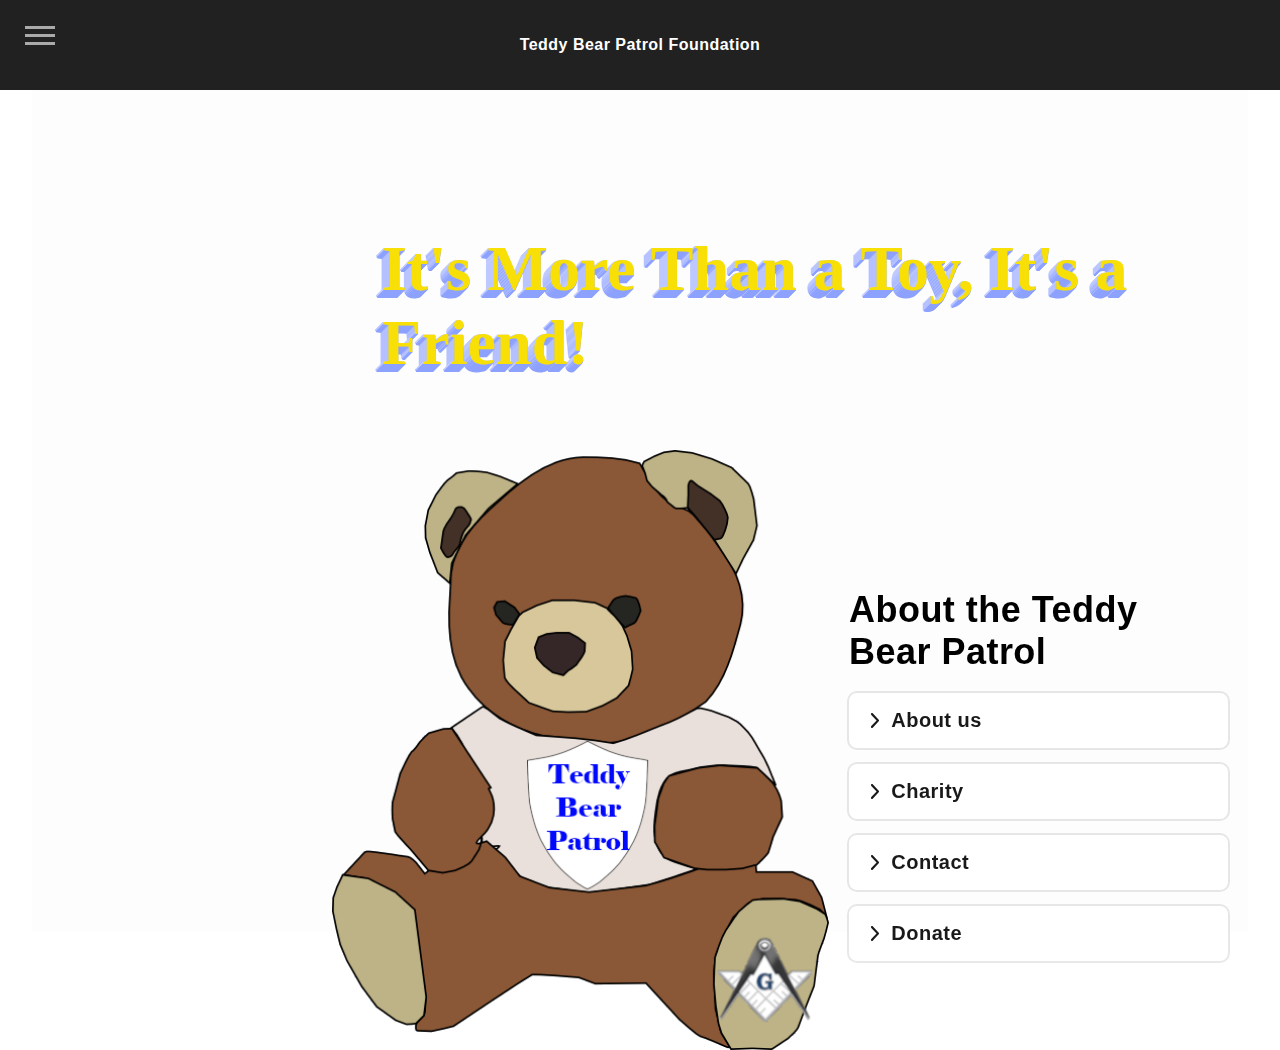
==== index.html @ 4bf90b7e "first main page done for now" ====
<!DOCTYPE html>
<html dir="ltr" lang="en-us">
<head>
  <meta name="viewport" content="width=device-width, initial-scale=1.0">
  <meta content="text/html;charset=ISO-8859-1" http-equiv="Content-Type">
  <title>Teddy Bear Patrol Foundation</title>
  <link rel="stylesheet" href="index.css">
</head>
<body>
  <div class="page">
    <header tabindex="0">Teddy Bear Patrol Foundation</header>
    <div id="nav-container">
      <div class="bg"></div>
      <div class="button" tabindex="0">
        <span class="icon-bar"></span>
        <span class="icon-bar"></span>
        <span class="icon-bar"></span>
      </div>
      <div id="nav-content" tabindex="0">
        <ul>
          <li><a href="https://www.teddybearpatrol.org/index.html">Home</a></li>
          <li><a href="https://www.teddybearpatrol.org/about.html">About</a></li>
          <li><a href="https://www.teddybearpatrol.org/agencies.html">Agencies</a></li>
          <li><a href="https://www.teddybearpatrol.org/sponsors.html">Sponsors</a></li>
          <li><a href="https://www.teddybearpatrol.org/donate.html">Donate</a></li>
          <li><a href="https://www.teddybearpatrol.org/events.html">Events</a></li>
          <li class="small"><a href="#0">Facebook</a><a href="#0">Instagram</a></li>
        </ul>
      </div>
    </div>

<p class="pted1">It's More Than a Toy, It's a Friend!</p>



    <div class="content-wrapper">
<img class="image-container" src="TBP.png" alt="bear image with masonic lodge 174 symbol">

    <main>
      <h1>About the Teddy Bear Patrol</h1>
      <section class="accordion" id="overview">
        <h1 class="title"><a href="#overview">About us</a></h1>
        <div class="content">
          <div class="wrapper">
            <p>
              What is the Teddy Bear Patrol? The Teddy Bear Patrol is a heartwarming initiative that provides stuffed Teddy Bears to first responders to give to children facing critical or traumatic situations in order to provide comfort and emotional support.  When a child is scared, a new Teddy Bear is more than a toy, it's a friend.
            </p>
          </div>
        </div>
      </section>

      <section class="accordion" id="how-does-it-work">
        <h1 class="title"><a href="#how-does-it-work">Charity</a></h1>
        <div class="content">
          <div class="wrapper">
            <p>
              The Teddy Bear Patrol Foundation is a 501(c)(3) tax exempt charitable nonprofit foundation incorporated in the State of Michigan
            </p>
          </div>
        </div>
      </section>

      <section class="accordion" id="contact">
        <h1 class="title"><a href="#contact">Contact</a></h1>
        <div class="content">
          <div class="wrapper">
            <p>
              contact us at our email: <a href="info@teddybearpatrol.org">info@teddybearpatrol.org</a>
            </p>
          </div>
        </div>
      </section>

      <section class="accordion" id="donate">
        <h1 class="title"><a href="#donate">Donate</a></h1>
        <div class="content">
          <div class="wrapper">
            <p>
              Donate here on the site or contact us for more information on donations: <a href="https://www.teddybearpatrol.org/donate.html">info@teddybearpatrol.org</a>
            </p>
          </div>
        </div>
      </section>

    </main>
  </div>


</body>
</html>
---- index.css ----
.content-wrapper {
    display: flex; /* Use flexbox to align the image and buttons */
    align-items: center; /* Align items to the center vertically */
    margin-top: 50px; /* Add spacing between the header and the content */
}

.image-container {
    width: 600px;
    height: 600px;
    margin-left: 300px;
    margin-top: 20px;
    }
@import url('https://fonts.googleapis.com/css?family=Encode+Sans+Condensed:400,600');

* {
  outline: none;
}

strong {
  font-weight: 600;
}

.page {
  width: 100%;
  height: 100vh;
  background: #fdfdfd;
  font-family: 'Encode Sans Condensed', sans-serif;
  font-weight: 600;
  letter-spacing: .03em;
  color: #212121;
}

header {
  display: flex;
  position: fixed;
  width: 100%;
  height: 90px;
  background: #212121;
  color: #ffffff;
  justify-content: center;
  align-items: center;
  -webkit-tap-highlight-color: rgba(0,0,0,0);
}

main {
  padding: 70px 20px 0;
  display: flex;
  flex-direction: column;
  height: 100%;
}

main > div {
  margin: auto;
  max-width: 600px;
}

main h2 span {
  color: #BF7497;
}

main p {
  line-height: 1.5;
  font-weight: 200;
  margin: 20px 0;
}

main small {
  font-weight: 300;
  color: #888;
}

#nav-container {
  position: fixed;
  height: 100vh;
  width: 100%;
  pointer-events: none;
}
#nav-container .bg {
  position: absolute;
  top: 70px;
  left: 0;
  width: 100%;
  height: calc(100% - 70px);
  visibility: hidden;
  opacity: 0;
  transition: .3s;
  background: #000;
}
#nav-container:focus-within .bg {
  visibility: visible;
  opacity: .6;
}
#nav-container * {
  visibility: visible;
}

.button {
  position: relative;
  display: flex;
  flex-direction: column;
  justify-content: center;
  z-index: 1;
  -webkit-appearance: none;
  border: 0;
  background: transparent;
  border-radius: 0;
  height: 70px;
  width: 30px;
  cursor: pointer;
  pointer-events: auto;
  margin-left: 25px;
  touch-action: manipulation;
  -webkit-tap-highlight-color: rgba(0,0,0,0);
}
.icon-bar {
  display: block;
  width: 100%;
  height: 3px;
  background: #aaa;
  transition: .3s;
}
.icon-bar + .icon-bar {
  margin-top: 5px;
}

#nav-container:focus-within .button {
  pointer-events: none;
}
#nav-container:focus-within .icon-bar:nth-of-type(1) {
  transform: translate3d(0,8px,0) rotate(45deg);
}
#nav-container:focus-within .icon-bar:nth-of-type(2) {
  opacity: 0;
}
#nav-container:focus-within .icon-bar:nth-of-type(3) {
  transform: translate3d(0,-8px,0) rotate(-45deg);
}

#nav-content {
  margin-top: 70px;
  padding: 20px;
  width: 90%;
  max-width: 300px;
  position: absolute;
  top: 0;
  left: 0;
  height: calc(100% - 70px);
  background: #ececec;
  pointer-events: auto;
  -webkit-tap-highlight-color: rgba(0,0,0,0);
  transform: translateX(-100%);
  transition: transform .3s;
  will-change: transform;
  contain: paint;
}

#nav-content ul {
  height: 100%;
  display: flex;
  flex-direction: column;
}

#nav-content li a {
  padding: 10px 5px;
  display: block;
  text-transform: uppercase;
  transition: color .1s;
}

#nav-content li a:hover {
  color: #BF7497;
}

#nav-content li:not(.small) + .small {
  margin-top: auto;
}

.small {
  display: flex;
  align-self: center;
}

.small a {
  font-size: 12px;
  font-weight: 400;
  color: #888;
}
.small a + a {
  margin-left: 15px;
}

#nav-container:focus-within #nav-content {
  transform: none;
}






* {
  box-sizing: border-box;
  margin: 0;
  padding: 0;
}

html, body {
  height: 100%;
}

a,
a:visited,
a:focus,
a:active,
a:link {
  text-decoration: none;
  outline: 0;
}

a {
  color: currentColor;
  transition: .2s ease-in-out;
}

h1, h2, h3, h4 {
  margin: 0;
}

ul {
  padding: 0;
  list-style: none;
}

img {
  vertical-align: middle;
  height: auto;
  width: 100%;
}
  






  @import url('https://fonts.googleapis.com/css2?family=Jost&display=swap');
  :root {
	--size-header: 2.25rem;
	--size-accordion-title: 1.25rem;
	--size-accordion-content: 1rem;
	--animation-speed: 100;
	--slide-ease: cubic-bezier(0.86, 0, 0.07, 1);
	--slide-duration: calc(400ms * 100 / var(--animation-speed));
	--slide-delay: calc(450ms * 100 / var(--animation-speed));
	--circle-duration: calc(900ms * 100 / var(--animation-speed));
}

*,
*::before,
*::after {
	position: relative;
	left: 0;
	top: 0;
	box-sizing: border-box;
}

a,
p,
h1 {
	margin: 0;
}

html {
	height: 100%;
}

body {
	background-color: hsl(0, 0%, 100%);
	font-family: Nunito, Arial, Helvetica, sans-serif;
	font-weight: 600;
	margin: 0;
	display: grid;
	place-items: center;
	padding: 2rem 2rem;
	min-height: 100%;
}

html,
body {
	scroll-behavior: smooth;
	scroll-padding-top: 1rem;
}

main > h1 {
	font-size: var(--size-header);
	margin-bottom: 1.25rem;
	color: #000000;
}

::selection {
	background-color: rgba(0, 0, 0, 0.4);
}

.accordion {
	--circle-x: 1.8rem;
	--circle-y: 0;
	--circle-r: 200%;
	--circle-bg: #fff;
	color: #000;

	background-color: var(--circle-bg);
	max-width: 56ch;
	margin-bottom: 1rem;
	border-radius: min(8px, 0.5rem);

	display: grid;
	grid-template-rows: 0fr 0fr;
	transition-timing-function: var(--slide-ease);
	transition-duration: 200ms, 200ms, var(--slide-duration);
	transition-property: opacity, box-shadow, grid-template-rows;
	transition-delay: 0ms, 0ms, var(--slide-delay);
	box-shadow: 0 0 0 2px rgba(0, 0, 0, 0.1);
	opacity: 0.9;
}

.accordion:not(:target):hover {
	box-shadow: 0 0 0 2px rgba(0, 0, 0, 0.5);
}

.accordion:not(:target):active {
	opacity: 1;
	box-shadow: 0 4px 7px 0 rgba(0, 0, 0, 0.3);
}

.accordion,
.content {
	overflow: hidden;
}

.accordion:target {
	--d: 90deg;
	grid-template-rows: 0fr 1fr;
	transition: grid-template-rows var(--slide-ease) var(--slide-duration)
		var(--slide-delay);
}

.wrapper {
	padding-block: 0 1.05rem;
	padding-inline: 1.25rem;
}

.content {
	font-size: var(--size-accordion-content);
	line-height: 140%;
}

.content p {
	margin-bottom: 1rem;
}

.content a {
	color: currentColor;
	font-weight: 800;
	text-decoration: underline;
}

main :last-child,
.content :last-child {
	margin-bottom: 0;
}

.title a {
	padding: 1rem 1.25rem;
	font-size: var(--size-accordion-title);
	font-weight: 800;
	color: currentColor;
	text-decoration: none;
	display: flex;
	flex-direction: row;
	place-items: center;
}

.title a::before {
	--chevron-icon: url("data:image/svg+xml,%3Csvg xmlns='http://www.w3.org/2000/svg' viewBox='0 0 320 512'%3E%3C!--! Font Awesome Pro 6.4.0 by @fontawesome - https://fontawesome.com License - https://fontawesome.com/license (Commercial License) Copyright 2023 Fonticons, Inc. --%3E%3Cpath fill='white' d='M310.6 233.4c12.5 12.5 12.5 32.8 0 45.3l-192 192c-12.5 12.5-32.8 12.5-45.3 0s-12.5-32.8 0-45.3L242.7 256 73.4 86.6c-12.5-12.5-12.5-32.8 0-45.3s32.8-12.5 45.3 0l192 192z'/%3E%3C/svg%3E");
	content: "";
	left: 0;
	top: 0;
	width: 0.65rem;
	aspect-ratio: 320 / 512;
	display: inline-block;
	margin-right: 0.75rem;
	transform: rotate(var(--d, 0deg));
	transition: transform var(--slide-ease) var(--slide-duration)
		var(--slide-delay);
	mask-image: var(--chevron-icon);
	mask-size: 100% 100%;
	-webkit-mask-image: var(--chevron-icon);
	-webkit-mask-size: 100% 100%;
	background-color: currentColor;
}

.accordion::before,
.accordion::after {
	content: "";
	position: absolute;
	width: 100%;
	height: 100%;
	background-color: var(--circle-bg);
	mix-blend-mode: difference;
	transform-style: preserve-3d;
	transition-timing-function: ease;
	transition-property: opacity, clip-path, visibility;
	pointer-events: none;
	clip-path: circle(var(--r) at var(--circle-x) var(--circle-y));
	border-radius: inherit;
	z-index: 4;
}

.accordion::before {
	--r: 0%;
	transition-delay: var(--circle-duration), var(--circle-duration), 0ms;
	transition-duration: 0ms, var(--circle-duration), 0ms;
	opacity: 0;
}

.accordion:target::before {
	--r: var(--circle-r);
	transition-delay: 0ms, 0ms, 0ms;
	transition-duration: 0ms, var(--circle-duration), 0ms;
	opacity: 1;
}

.accordion::after {
	--r: var(--circle-r);
	transition-delay: 0ms, 0ms, var(--circle-duration);
	transition-duration: 0ms, var(--circle-duration), 0ms;
	visibility: hidden;
	opacity: 1;
}

.accordion:target:after {
	--r: 0%;
	transition-delay: 0ms, 0ms, 0ms;
	transition-duration: 0ms, 0ms, 0ms;
	visibility: visible;
	opacity: 0;
}

.title a:focus-visible {
	background-color: hsl(0, 100%, 90%);
	outline: none;
}

.accordion:target .title a:focus-visible {
	background-color: hsl(183, 100%, 93%);
}


.pted1 { /* Apply styles to the class 'pted' */
  display: flex;
  color:rgb(248, 224, 7);
  font-family: "Henny Penny", cursive;
  margin-top: 200px;
  margin-left: 350px;
  letter-spacing: 0.0015em;
  font-size: 4em;
  text-shadow: 0 1px #8da1ff, -1px 0 #c0cbff, -1px 2px #8da1ff, -2px 1px #c0cbff,
    -2px 3px #8da1ff, -3px 2px #c0cbff, -3px 4px #8da1ff, -4px 3px #c0cbff,
    -4px 5px #8da1ff, -5px 4px #c0cbff, -5px 6px #8da1ff, -6px 5px #c0cbff,
    -6px 7px #8da1ff, -7px 6px #c0cbff, -7px 8px #8da1ff, -8px 7px #c0cbff;
  justify-content: left;
}
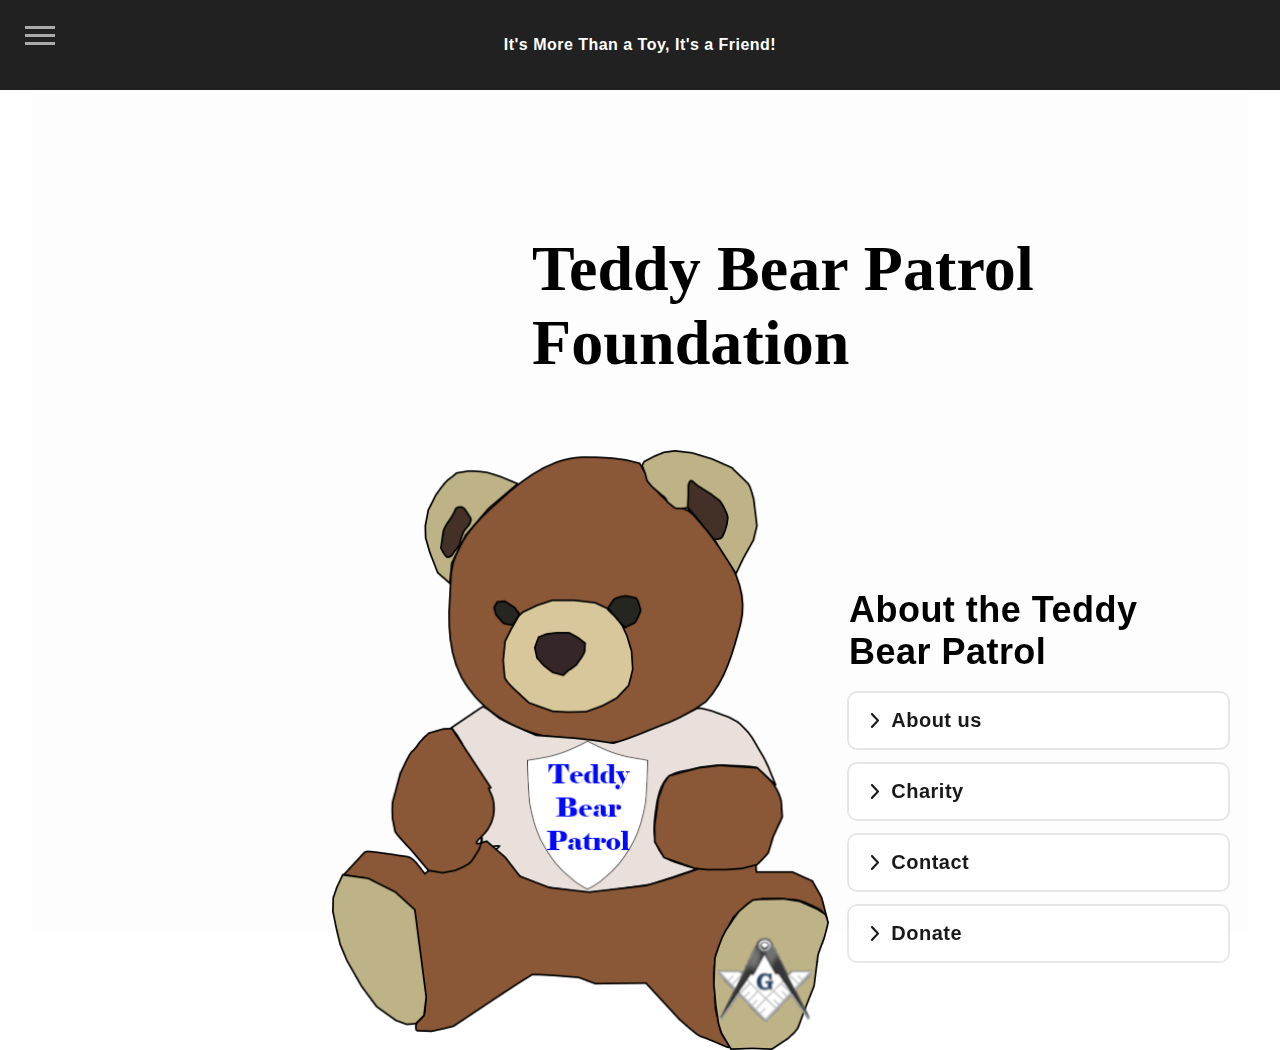
==== commit ee1a8acb: "comitty mc commit face" ====
--- a/index.html
+++ b/index.html
@@ -8,7 +8,7 @@
 </head>
 <body>
   <div class="page">
-    <header tabindex="0">Teddy Bear Patrol Foundation</header>
+    <header tabindex="0">It's More Than a Toy, It's a Friend!</header>
     <div id="nav-container">
       <div class="bg"></div>
       <div class="button" tabindex="0">
@@ -29,7 +29,7 @@
       </div>
     </div>
 
-<p class="pted1">It's More Than a Toy, It's a Friend!</p>
+<p class="pted1">Teddy Bear Patrol Foundation</p>
 
 
 
@@ -76,7 +76,7 @@
         <div class="content">
           <div class="wrapper">
             <p>
-              Donate here on the site or contact us for more information on donations: <a href="https://www.teddybearpatrol.org/donate.html">info@teddybearpatrol.org</a>
+              Donate here on the site or contact us for more information on donations: <a href="https://www.teddybearpatrol.org/donate.html">Donate Here!</a>
             </p>
           </div>
         </div>
--- a/index.css
+++ b/index.css
@@ -459,15 +459,11 @@
 
 .pted1 { /* Apply styles to the class 'pted' */
   display: flex;
-  color:rgb(248, 224, 7);
-  font-family: "Henny Penny", cursive;
+  color:rgb(0, 0, 0);
+  font-family: "Henny Penny";
   margin-top: 200px;
-  margin-left: 350px;
+  margin-left: 500px;
   letter-spacing: 0.0015em;
   font-size: 4em;
-  text-shadow: 0 1px #8da1ff, -1px 0 #c0cbff, -1px 2px #8da1ff, -2px 1px #c0cbff,
-    -2px 3px #8da1ff, -3px 2px #c0cbff, -3px 4px #8da1ff, -4px 3px #c0cbff,
-    -4px 5px #8da1ff, -5px 4px #c0cbff, -5px 6px #8da1ff, -6px 5px #c0cbff,
-    -6px 7px #8da1ff, -7px 6px #c0cbff, -7px 8px #8da1ff, -8px 7px #c0cbff;
   justify-content: left;
 }
